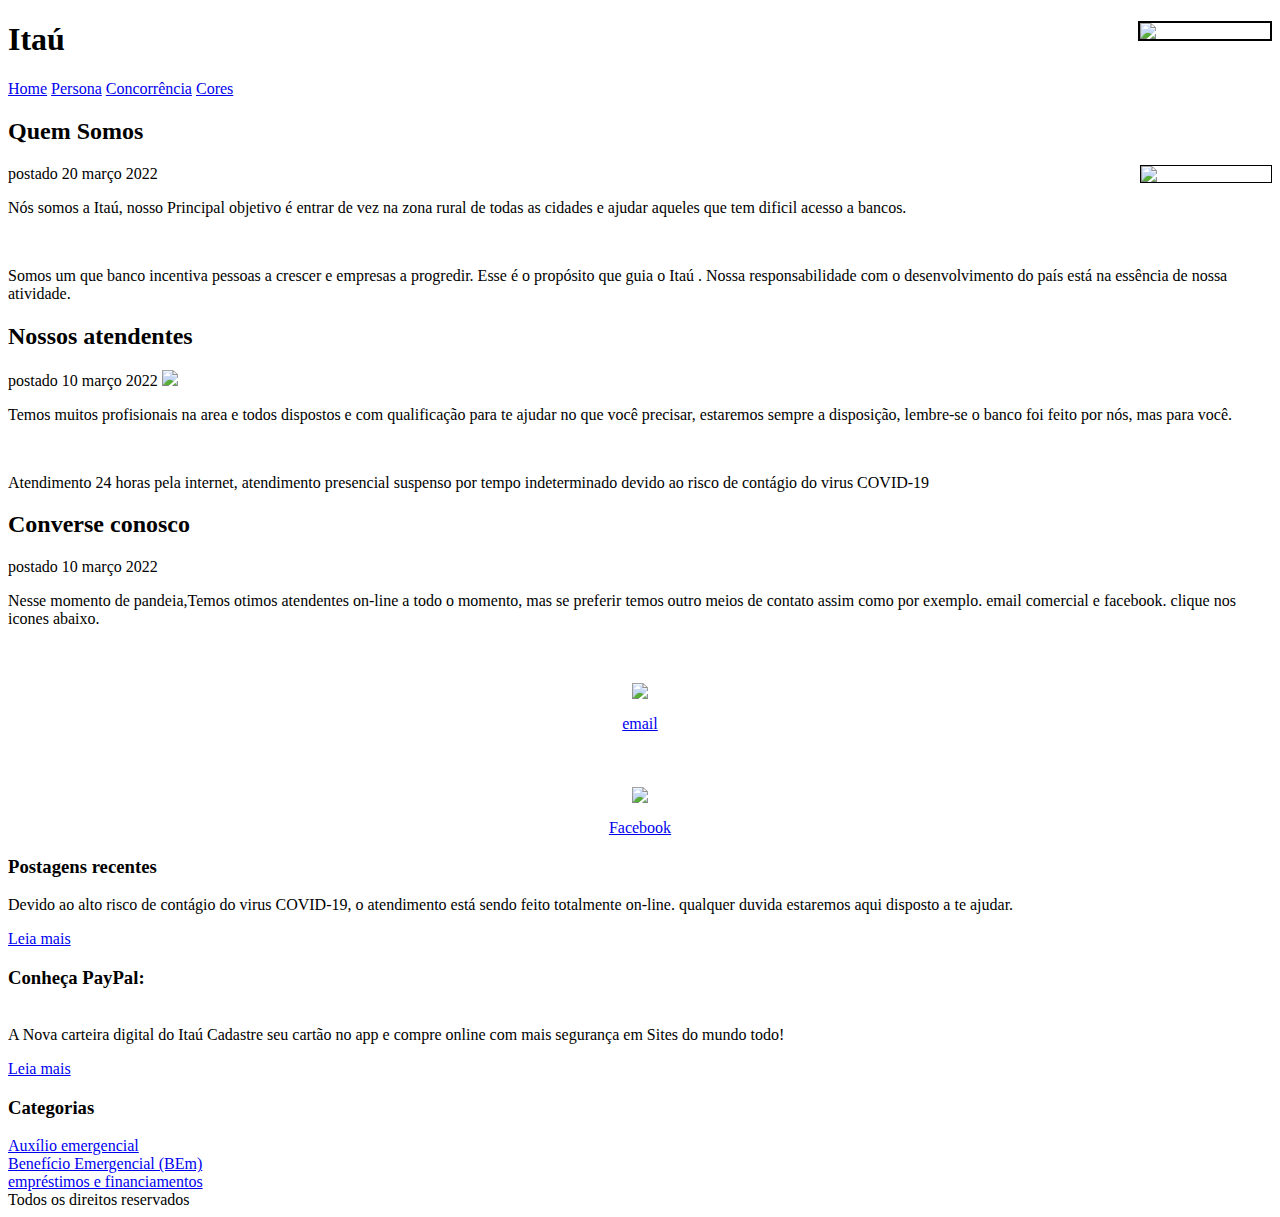
==== index.html @ 327a860a "head do site" ====
<!DOCTYPE html>
<html>
<head>
	<title>Itaú I o banco feito para você </title>
	<meta charset="utf-8">
	<link rel="stylesheet" type="text/css" href="css/estilo.css">
</head>
<body>

	<div id="area-cabecalho">
		<img src="imagens/a.png" width="130px" align="right" border="2px" position="absolute" > 
		
		<div id="area-logo">
			<h1>Itaú</h1>
			
		</div>
		<div id="area-menu">
			<a href="index.html">Home</a>
			<a href="persona.html">Persona</a>
			<a href="serviços.html">Concorrência</a>
			<a href="Cores.html">Cores</a>
		</div>

	</div>

	<div id="area-principal">

		<div id="area-postagens">
			
			<!-- abertura postagem -->
			<div class="postagem">

				<h2>Quem Somos</h2>
				<span class="data-postagem">postado 20 março 2022</span>
				<img src="imagens/a.png" width="130px" align="right" border="1px" position="absolute"> 
				
				<p>
					Nós somos a Itaú, nosso Principal objetivo é entrar de vez na zona rural de todas as cidades e ajudar aqueles que tem dificil acesso a bancos.
				</p>
				<br>
				<p> Somos um que banco incentiva pessoas a crescer e empresas a progredir. Esse é o propósito que guia o Itaú . Nossa responsabilidade com o desenvolvimento do país está na essência de nossa atividade. </p> 
				
				
			</div>
			<!--// fechamento postagem -->

			<!-- abertura postagem -->
			<div class="postagem">
				<h2>Nossos atendentes </h2>
				<span class="data-postagem">postado 10 março 2022</span>
				<img width="120px" src="imagens/at.png">
				<p>
					Temos muitos profisionais na area e todos dispostos e com qualificação para te ajudar no que você precisar, estaremos sempre a disposição, lembre-se o banco foi feito por nós, mas para você.</p>
					<br>
				<p> Atendimento 24 horas pela internet, atendimento presencial suspenso por tempo indeterminado devido ao risco de contágio do virus COVID-19
				</p>

				
			</div>

			<div class="postagem">
				<h2>Converse conosco </h2>
				<span class="data-postagem">postado 10 março 2022</span>
				

				<p>
					Nesse momento de pandeia,Temos otimos atendentes on-line a todo o momento, mas se preferir temos outro meios de contato assim como por exemplo.  email comercial e facebook. clique nos icones abaixo.
				
					<br>
					<BR>
					<br>
				<center>

					
				
					
					
					<a href="mailto:ITAUDAROCA.BANCO@GMAIL.COM?subject=questions">

						<img width="100px" src="imagens/e.png" align="center">
						<p>email</p>
					
					</a>
					<br><br>

					<a href="https://www.facebook.com/itau/">
						<img width="62px" src="imagens/f.png" align="center">
						<p>Facebook</p>
					</a>





				</center>
			

				
			</div><!--// fechamento postagem -->

		</div>
		<div id="area-lateral">
			

			<div class="conteudo-lateral">
				<h3>Postagens recentes</h3>

				
				<div class="postagem-lateral">
					<p>Devido ao alto risco de contágio do virus COVID-19, o atendimento está sendo feito totalmente on-line. qualquer duvida estaremos aqui disposto a te ajudar.</p>
					<a href="https://www.who.int/emergencies/diseases/novel-coronavirus-2019/question-and-answers-hub/q-a-detail/q-a-coronaviruses#:~:text=symptoms">Leia mais</a>
				</div>


				<div class="postagem-lateral" style="border-bottom: none;">
					<p>
						<h3>Conheça PayPal:</h3>
						<br>
					
					 A Nova carteira digital do Itaú
					Cadastre seu cartão no app e compre online com mais segurança em Sites do mundo todo!</p>
					

					<a href="https://www.itau.com.br/cartoes/carteira-digital/paypal/">Leia mais</a>
				</div>

			</div>
			<!--// fechamento postagem -->

			<div class="conteudo-lateral">
				<h3>Categorias</h3>
				
				
				
				<a href="https://www.itau.com.br/coronavirus/auxilio-emergencial/">Auxílio emergencial </a>
				<br>
				<a href="https://www.itau.com.br/coronavirus/beneficio-emergencial/#section10">Benefício Emergencial (BEm)
				<br>
				<a href="https://www.itau.com.br/emprestimos-financiamentos/">empréstimos e financiamentos</a>
				<br>
				

			</div>



		</div>


		<div id="rodape">
			Todos os direitos reservados
		</div>


	</div>

</body>
</html>
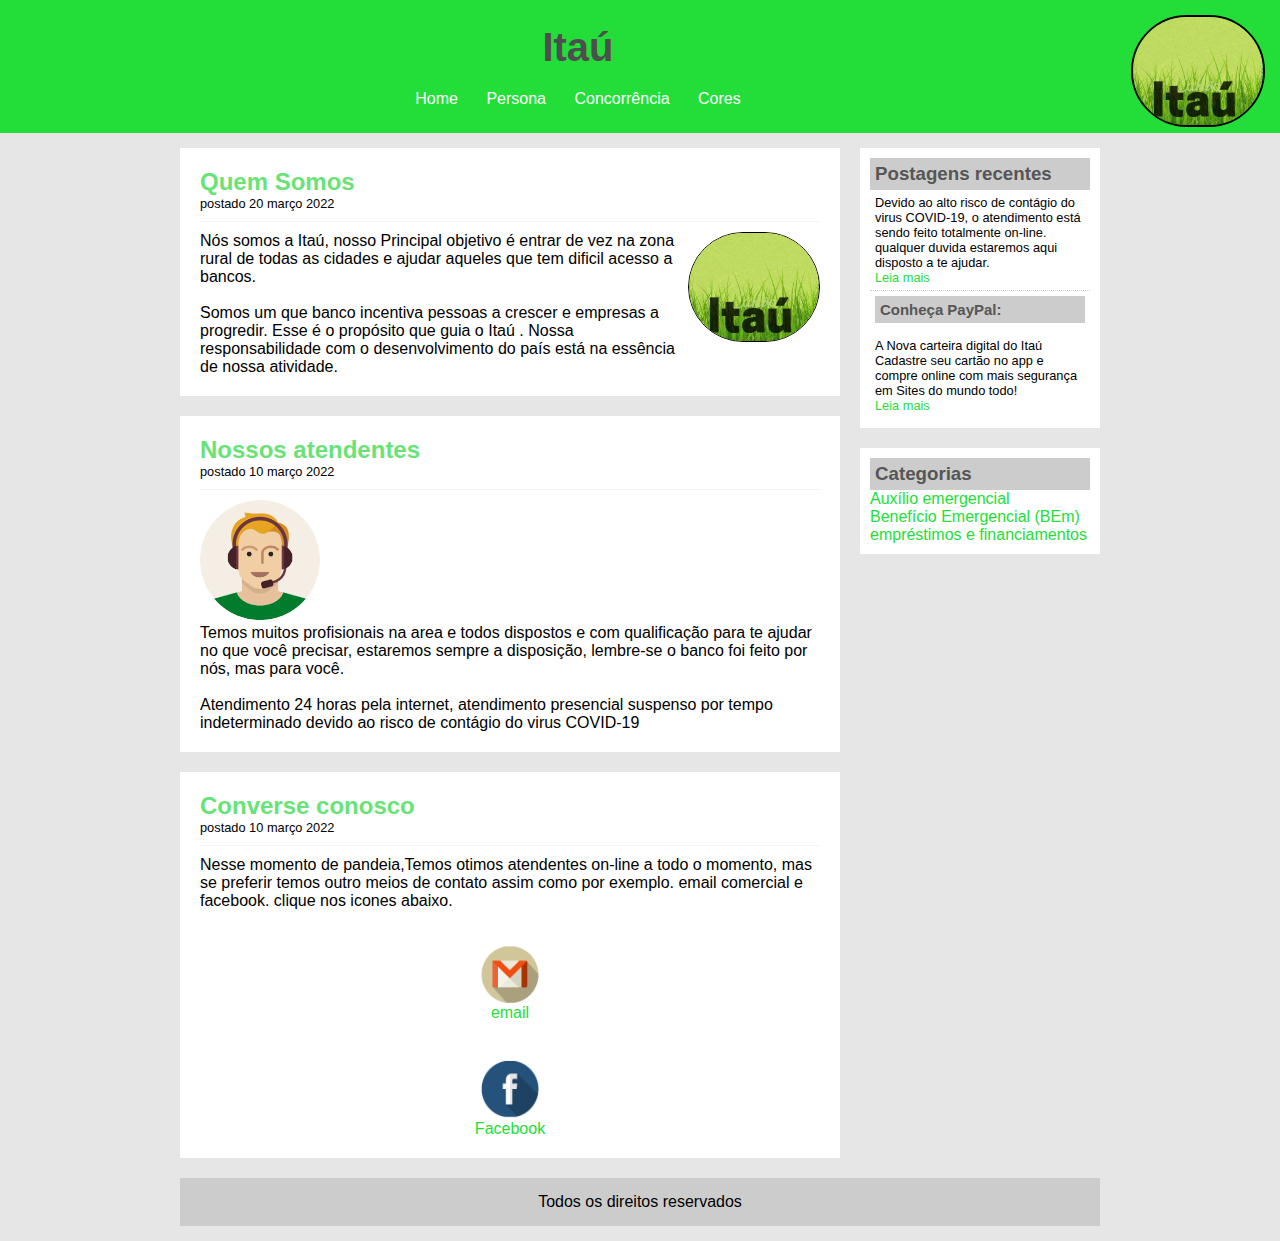
==== commit 73a44020: "bug" ====
--- a/index.html
+++ b/index.html
@@ -8,7 +8,7 @@
 <body>
 
 	<div id="area-cabecalho">
-		<img src="imagens/a.png" width="130px" align="right" border="2px" position="absolute" > 
+		<img src="imagens/itau.jpg" width="130px" align="right" border="2px" position="absolute" > 
 		
 		<div id="area-logo">
 			<h1>Itaú</h1>
@@ -32,7 +32,7 @@
 
 				<h2>Quem Somos</h2>
 				<span class="data-postagem">postado 20 março 2022</span>
-				<img src="imagens/a.png" width="130px" align="right" border="1px" position="absolute"> 
+				<img src="imagens/itau.jpg" width="130px" align="right" border="1px" position="absolute"> 
 				
 				<p>
 					Nós somos a Itaú, nosso Principal objetivo é entrar de vez na zona rural de todas as cidades e ajudar aqueles que tem dificil acesso a bancos.
--- a/css/estilo.css
+++ b/css/estilo.css
@@ -0,0 +1,130 @@
+/*Limpar formatações padrão*/
+* {
+	margin: 0;
+	padding: 0;
+}
+
+body {
+	font-size: 1em;
+	font-family: "Trebuchet MS", Helvetica, sans-serif;
+	background: #e6e6e6;
+}
+
+/*
+**** Layout ****
+*/
+#area-cabecalho {
+	background-color:#23DE39;
+	padding: 15px;
+	text-align: center;
+}
+
+#area-logo, #area-menu {
+	padding: 10px;
+}
+
+#area-principal {
+	width: 920px;
+	margin: 0 auto;
+	padding: 15px;
+}
+
+#area-postagens {
+	width: 660px;
+	float: left;
+}
+
+#area-lateral {
+	width: 240px;
+	float: right;
+}
+
+.postagem{
+	padding: 20px;
+	margin-bottom: 20px;
+	background: white;
+}
+
+.conteudo-lateral {
+	background: white;
+	padding: 10px;
+	margin-bottom: 20px;
+}
+
+.postagem-lateral {
+	font-size: 0.8em;
+	padding: 5px;
+	border-bottom: 1px dotted #CCC;
+}
+
+#rodape {
+	clear: both;
+	text-align: center;
+	padding: 15px;
+	background: #CCC;
+}
+
+/*
+**** Formatação do menu ****
+*/
+a {
+	text-decoration: none;	
+}
+
+a:link, a:visited {
+	color: #23DE39;
+}
+
+a:hover {
+	text-decoration: underline;
+}
+
+#area-cabecalho a:link, #area-cabecalho a:visited {
+	color: #FFF;
+	padding: 8px 12px;
+}
+
+#area-cabecalho a:hover {
+	color: #23DE39;
+	background: #FFF;
+	text-decoration: none;
+}
+
+/*
+**** Formatações em geral ****
+*/
+h1 {
+	color: #4e4e4e;
+	font-size: 2.5em;
+}
+
+h2 {
+	color: #69E377;
+}
+
+h3 {
+	color: #565656;
+	background: #CCC;
+	padding: 5px;
+}
+
+.branco{
+	color: white;
+}
+
+.data-postagem {
+	font-size: 0.8em;
+	border-bottom: 1px solid #f4f4f4;
+	padding-bottom: 10px;
+	margin-bottom: 10px;
+	display: block;
+}
+
+img 
+{
+	border-radius: 100px ;
+}
+
+
+
+
